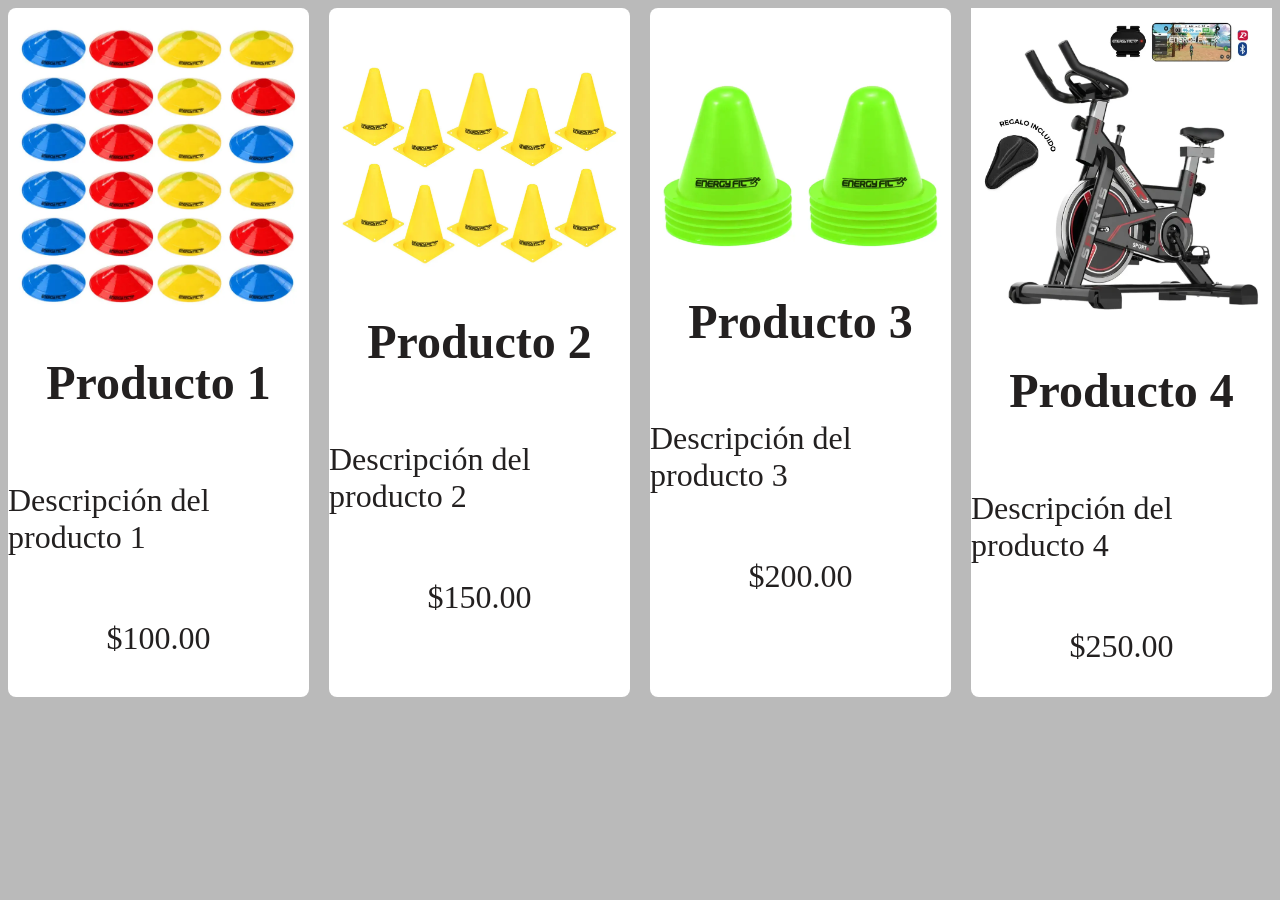
==== Desafío Ecommerce Store Product Gallery/index.html @ 7da4fd20 "Desarfio resuelto Unidad 5" ====
<!DOCTYPE html>
<html lang="en">
<head>
    <meta charset="UTF-8">
    <meta name="viewport" content="width=device-width, initial-scale=1.0">
    <title>Desafío Ecommerce Store Product Gallery</title>
    <link rel="stylesheet" href="style.css">
</head>
<body>
    <div class="galeria">
        <div class="item">
            <img src="./img/D_NQ_NP_2X_884814-MLA100467469856_122025-F.webp" alt="Product 1">
            <h2>Producto 1</h2>
            <p>Descripción del producto 1</p>
            <p class="price">$100.00</p>
        </div>
        <div class="item">
            <img src="./img/D_NQ_NP_2X_909988-MLA104642839987_012026-F.webp" alt="Product 2">
            <h2>Producto 2</h2>
            <p>Descripción del producto 2</p>
            <p class="price">$150.00</p>
        </div>
        <div class="item">
            <img src="./img/D_NQ_NP_2X_935540-MLA100959365203_122025-F.webp" alt="Product 3">
            <h2>Producto 3</h2>
            <p>Descripción del producto 3</p>
            <p class="price">$200.00</p>
        </div>
        <div class="item">
            <img src="./img/D_NQ_NP_2X_993266-MLA109764980426_042026-F.webp" alt="Product 4">
            <h2>Producto 4</h2>
            <p>Descripción del producto 4</p>
            <p class="price">$250.00</p>
        </div>
    </div>
</body>
</html>
---- Desafío Ecommerce Store Product Gallery/style.css ----
body {
    background-color: #bababa;
}

.galeria {
    display: grid;
    grid-template-columns: repeat(auto-fit, minmax(300px, 1fr));
    gap: 20px;
}

.item {
  background-color: #ffffff;
  /* height: 200px; */
  display: flex;
  align-items: center;
  justify-content: center;
  flex-direction: column;
  color: rgb(35, 32, 32);
  font-size: 2rem;
  border-radius: 8px;
}

img {
    width: 100%;
    height: auto;
}
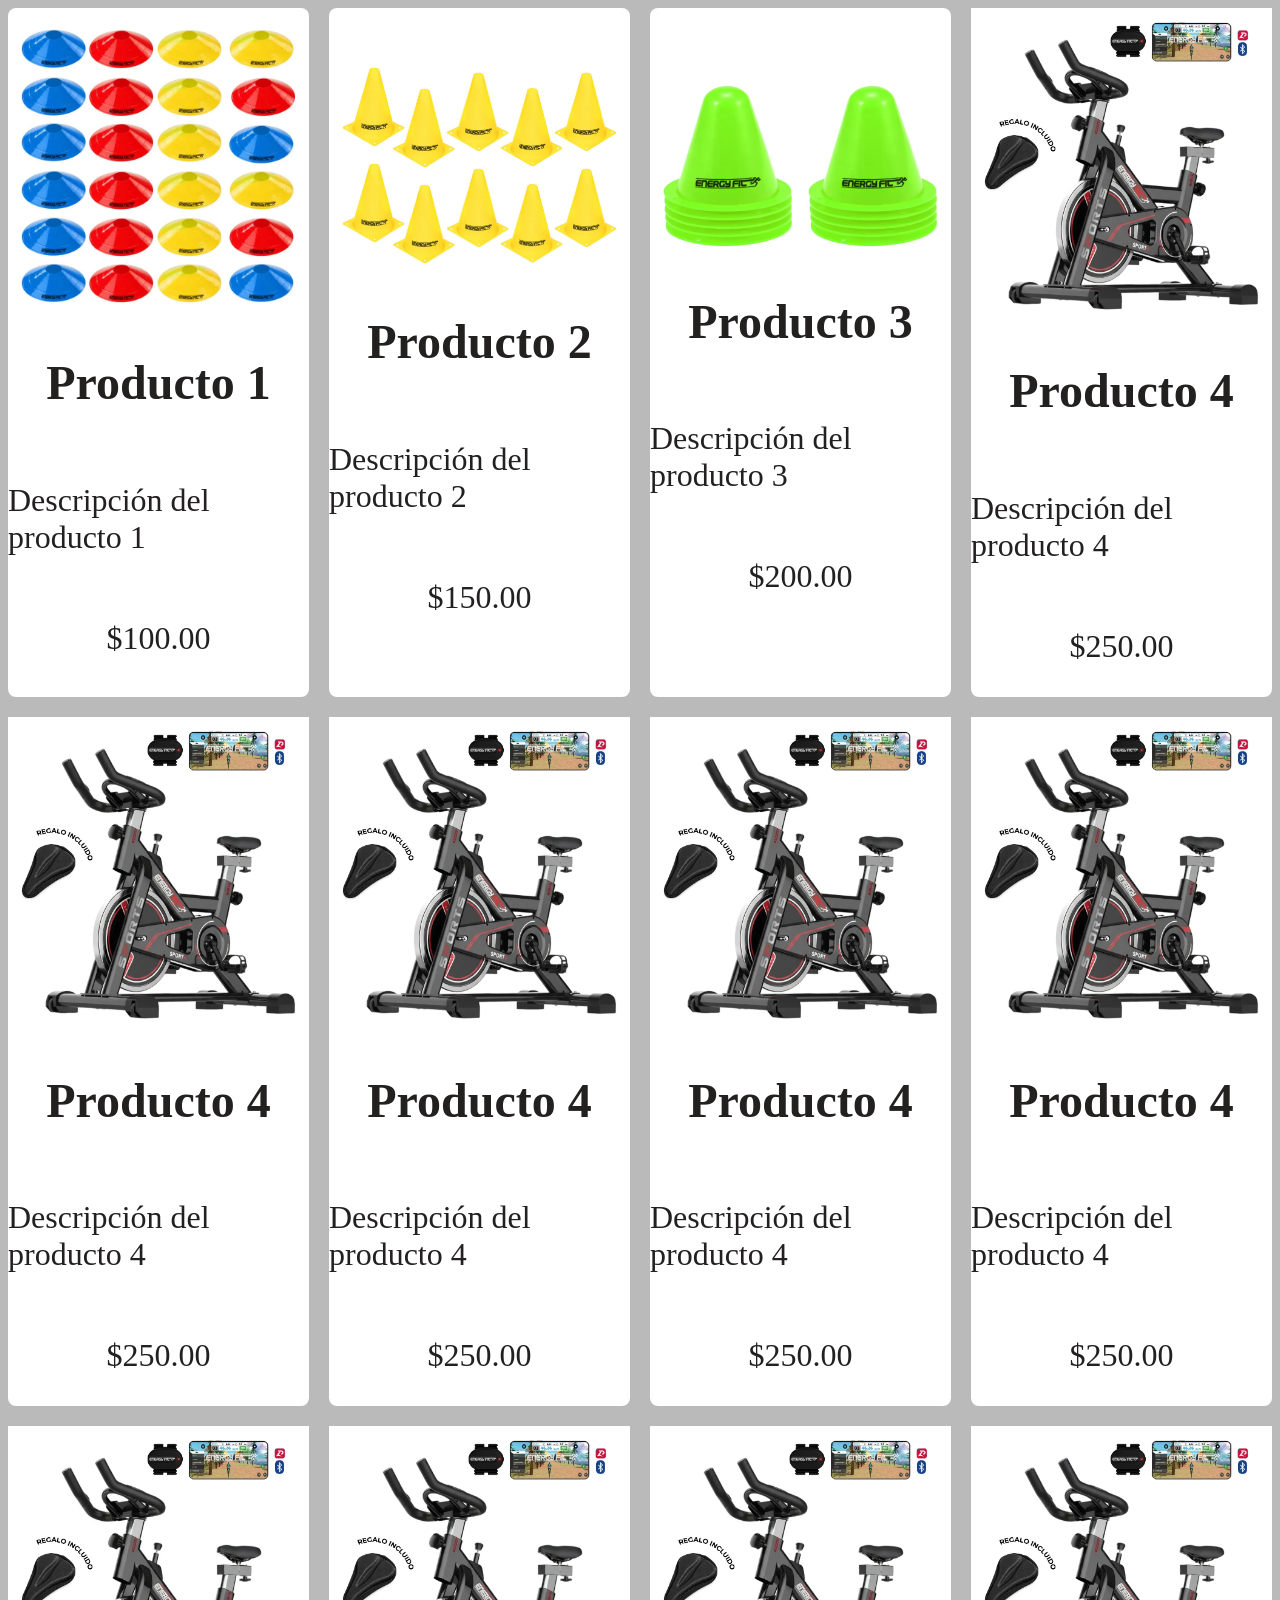
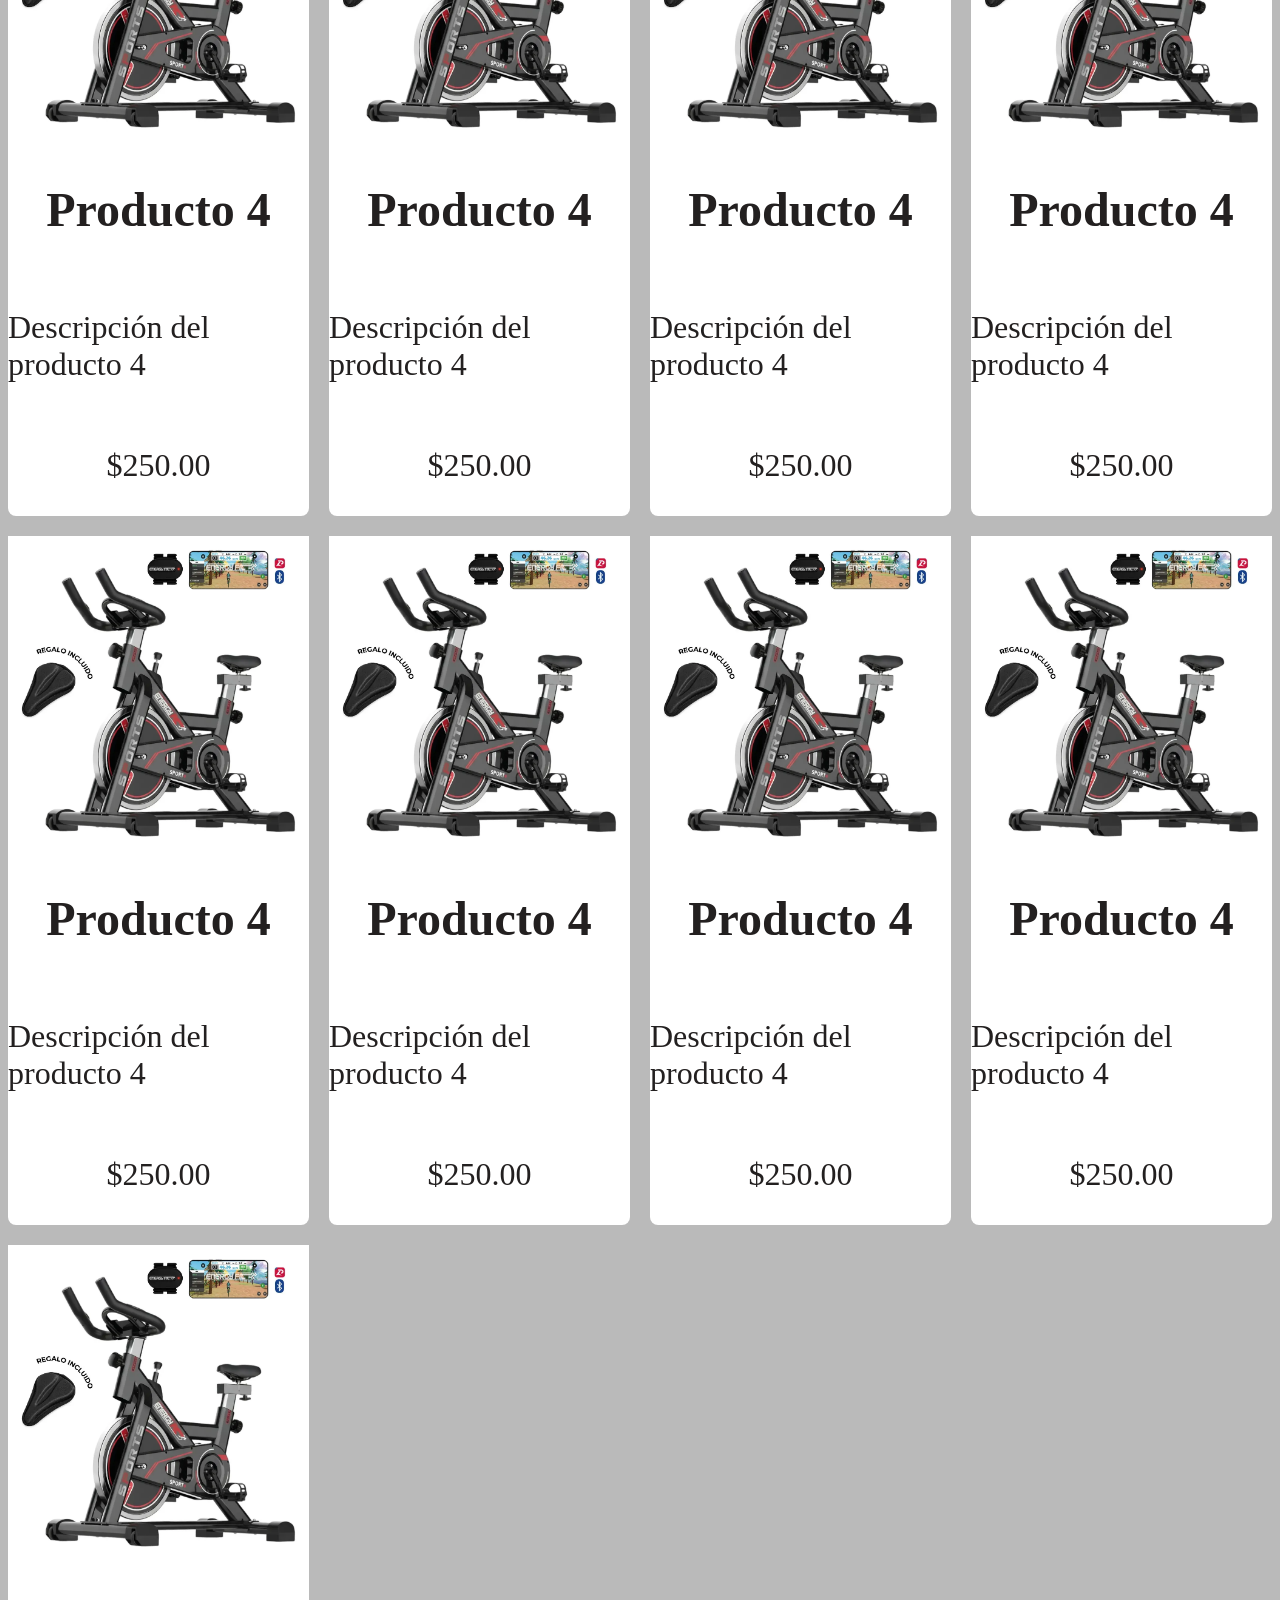
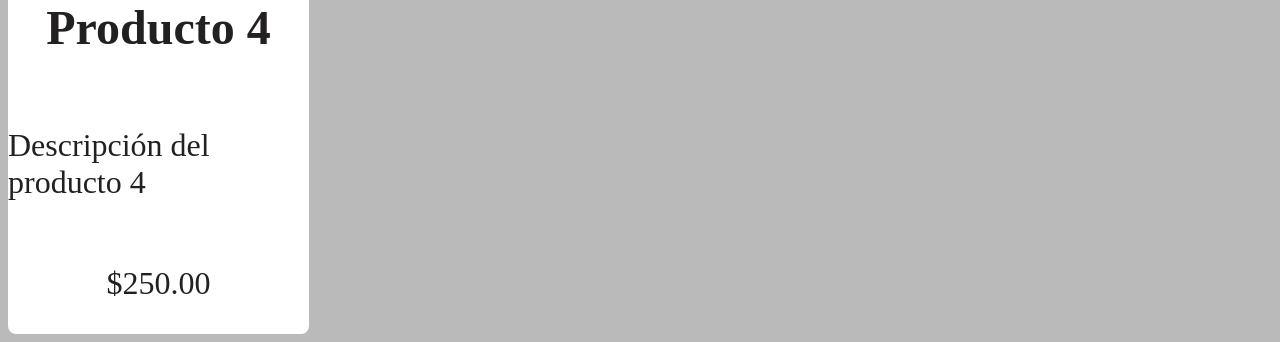
==== commit 249d50dc: "Se agregaron mas productos" ====
--- a/Desafío Ecommerce Store Product Gallery/index.html
+++ b/Desafío Ecommerce Store Product Gallery/index.html
@@ -32,6 +32,84 @@
             <p>Descripción del producto 4</p>
             <p class="price">$250.00</p>
         </div>
+        <div class="item">
+            <img src="./img/D_NQ_NP_2X_993266-MLA109764980426_042026-F.webp" alt="Product 4">
+            <h2>Producto 4</h2>
+            <p>Descripción del producto 4</p>
+            <p class="price">$250.00</p>
+        </div>
+        <div class="item">
+            <img src="./img/D_NQ_NP_2X_993266-MLA109764980426_042026-F.webp" alt="Product 4">
+            <h2>Producto 4</h2>
+            <p>Descripción del producto 4</p>
+            <p class="price">$250.00</p>
+        </div>
+        <div class="item">
+            <img src="./img/D_NQ_NP_2X_993266-MLA109764980426_042026-F.webp" alt="Product 4">
+            <h2>Producto 4</h2>
+            <p>Descripción del producto 4</p>
+            <p class="price">$250.00</p>
+        </div>
+        <div class="item">
+            <img src="./img/D_NQ_NP_2X_993266-MLA109764980426_042026-F.webp" alt="Product 4">
+            <h2>Producto 4</h2>
+            <p>Descripción del producto 4</p>
+            <p class="price">$250.00</p>
+        </div>
+        <div class="item">
+            <img src="./img/D_NQ_NP_2X_993266-MLA109764980426_042026-F.webp" alt="Product 4">
+            <h2>Producto 4</h2>
+            <p>Descripción del producto 4</p>
+            <p class="price">$250.00</p>
+        </div>
+        <div class="item">
+            <img src="./img/D_NQ_NP_2X_993266-MLA109764980426_042026-F.webp" alt="Product 4">
+            <h2>Producto 4</h2>
+            <p>Descripción del producto 4</p>
+            <p class="price">$250.00</p>
+        </div>
+        <div class="item">
+            <img src="./img/D_NQ_NP_2X_993266-MLA109764980426_042026-F.webp" alt="Product 4">
+            <h2>Producto 4</h2>
+            <p>Descripción del producto 4</p>
+            <p class="price">$250.00</p>
+        </div>
+        <div class="item">
+            <img src="./img/D_NQ_NP_2X_993266-MLA109764980426_042026-F.webp" alt="Product 4">
+            <h2>Producto 4</h2>
+            <p>Descripción del producto 4</p>
+            <p class="price">$250.00</p>
+        </div>
+        <div class="item">
+            <img src="./img/D_NQ_NP_2X_993266-MLA109764980426_042026-F.webp" alt="Product 4">
+            <h2>Producto 4</h2>
+            <p>Descripción del producto 4</p>
+            <p class="price">$250.00</p>
+        </div>
+        <div class="item">
+            <img src="./img/D_NQ_NP_2X_993266-MLA109764980426_042026-F.webp" alt="Product 4">
+            <h2>Producto 4</h2>
+            <p>Descripción del producto 4</p>
+            <p class="price">$250.00</p>
+        </div>
+        <div class="item">
+            <img src="./img/D_NQ_NP_2X_993266-MLA109764980426_042026-F.webp" alt="Product 4">
+            <h2>Producto 4</h2>
+            <p>Descripción del producto 4</p>
+            <p class="price">$250.00</p>
+        </div>
+        <div class="item">
+            <img src="./img/D_NQ_NP_2X_993266-MLA109764980426_042026-F.webp" alt="Product 4">
+            <h2>Producto 4</h2>
+            <p>Descripción del producto 4</p>
+            <p class="price">$250.00</p>
+        </div>
+        <div class="item">
+            <img src="./img/D_NQ_NP_2X_993266-MLA109764980426_042026-F.webp" alt="Product 4">
+            <h2>Producto 4</h2>
+            <p>Descripción del producto 4</p>
+            <p class="price">$250.00</p>
+        </div>
     </div>
 </body>
 </html>
